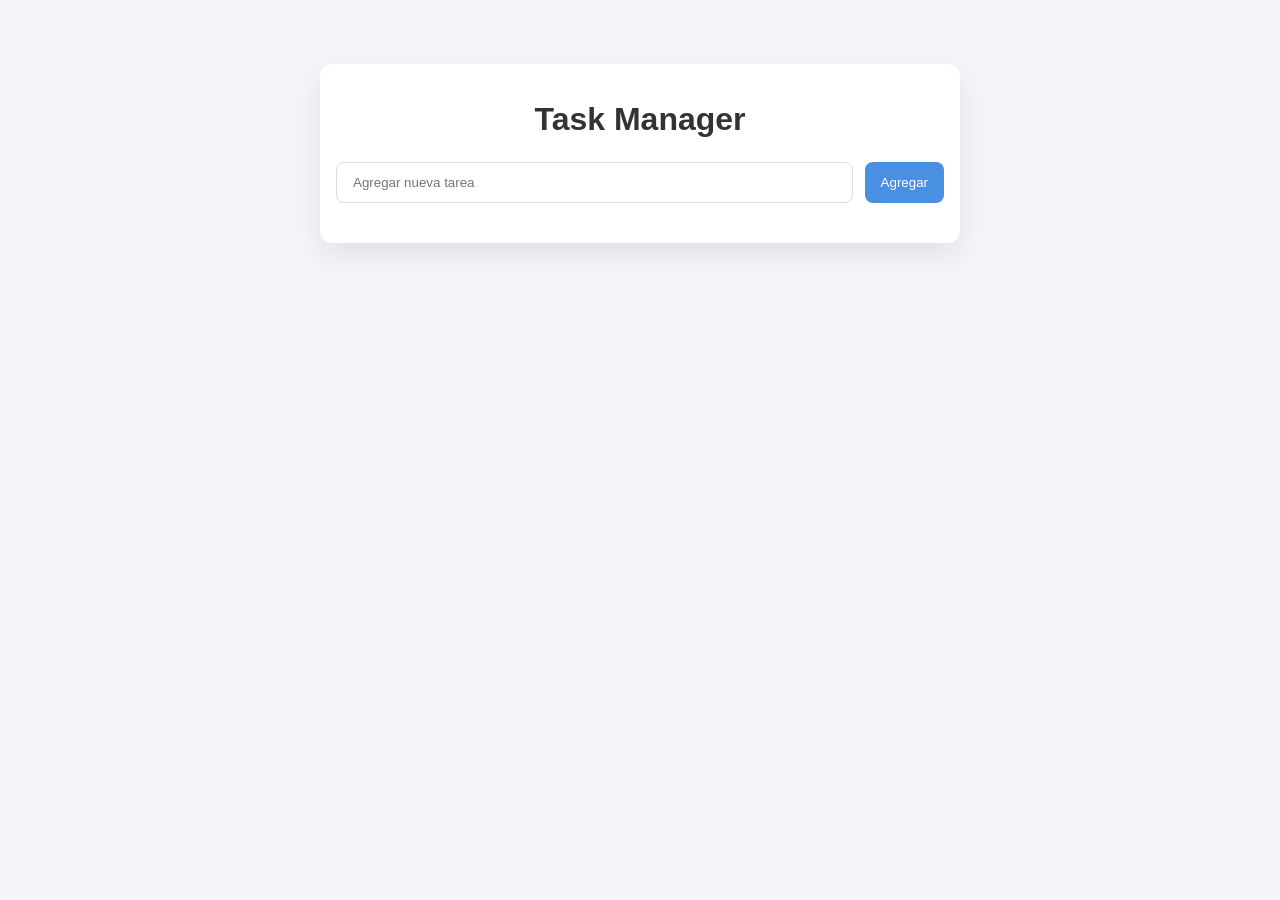
==== index.html @ 98037c94 "Para diseño y colores" ====
<!DOCTYPE html>
<html lang="es">
<head>
    <meta charset="UTF-8">
    <meta name="viewport" content="width=device-width, initial-scale=1.0">
    <title>Task Manager</title>
    <link rel="stylesheet" href="css/estilos.css">
</head>
<body>
    <main>
        <h1>Task Manager</h1>
        <section class="task-form">
            <input type="text" id="task-input" placeholder="Agregar nueva tarea">
            <button id="add-task">Agregar</button>
        </section>
        <section class="task-list">
            <ul id="tasks"></ul>
        </section>
    </main>
    <script src="js/app.js"></script>
</body>
</html>
---- css/estilos.css ----
* {
    box-sizing: border-box;
}
body {
    margin: 0;
    font-family: Arial, sans-serif;
    background: #f4f4f9;
    color: #333;
}
main {
    max-width: 640px;
    margin: 4rem auto;
    padding: 1rem;
    background: #fff;
    border-radius: 12px;
    box-shadow: 0 12px 30px rgba(0, 0, 0, 0.08);
}
h1 {
    text-align: center;
    margin-bottom: 1.5rem;
}
.task-form {
    display: flex;
    gap: 0.75rem;
    margin-bottom: 1.5rem;
}
#task-input {
    flex: 1;
    padding: 0.75rem 1rem;
    border: 1px solid #ddd;
    border-radius: 8px;
}
#add-task {
    padding: 0.75rem 1rem;
    background: #4a90e2;
    color: white;
    border: none;
    border-radius: 8px;
    cursor: pointer;
}
#add-task:hover {
    background: #357ac9;
}
.task-list ul {
    list-style: none;
    padding: 0;
    margin: 0;
}
.task-list li {
    display: flex;
    justify-content: space-between;
    align-items: center;
    padding: 0.85rem 1rem;
    border: 1px solid #ececec;
    border-radius: 10px;
    margin-bottom: 0.75rem;
    background: #fafafa;
}
.task-list button {
    background: transparent;
    border: 1px solid #e74c3c;
    color: #e74c3c;
    padding: 0.5rem 0.75rem;
    border-radius: 8px;
    cursor: pointer;
}
.task-list button:hover {
    background: #e74c3c;
    color: white;
}
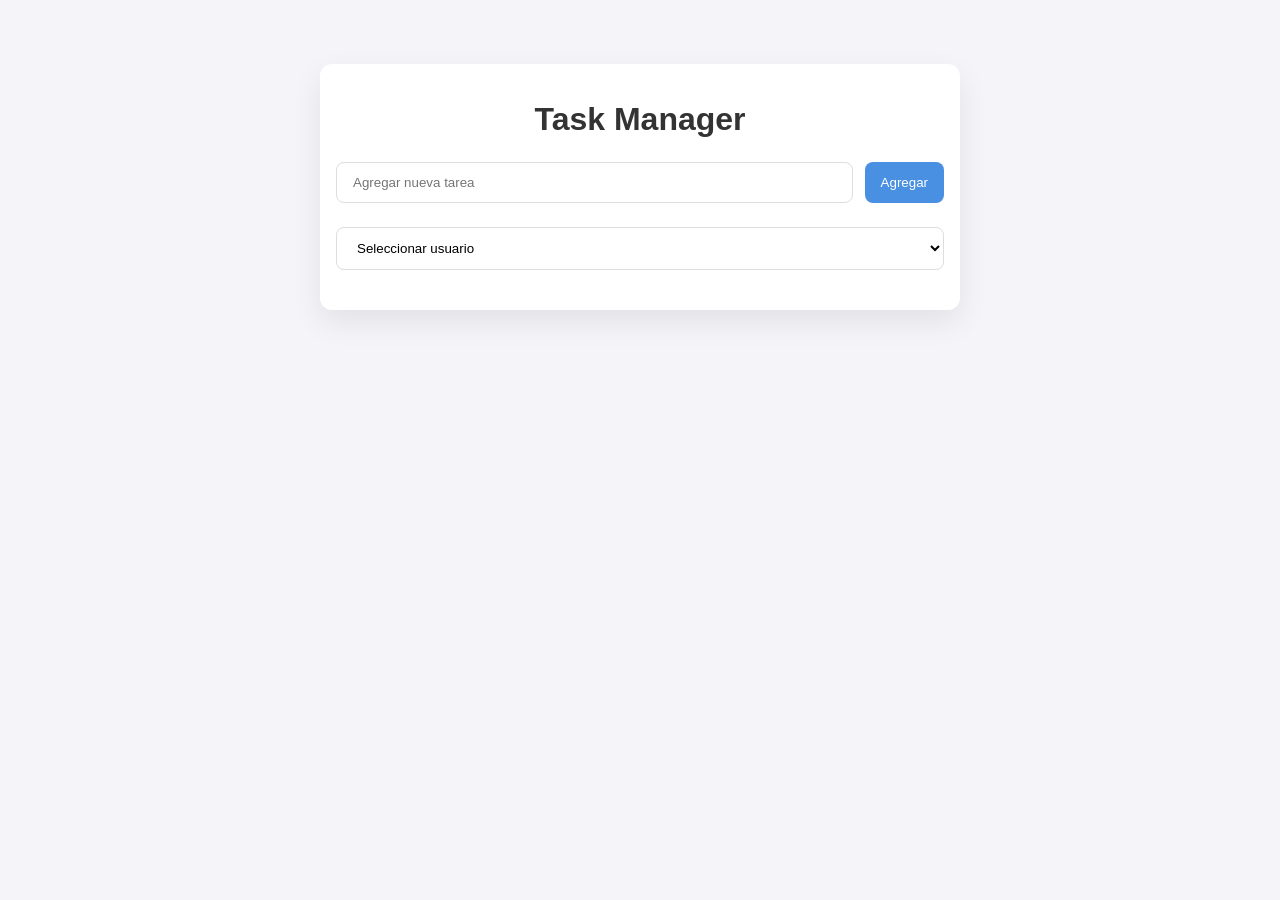
==== commit 28f6ea58: "Version 1: Seleccionador de Usarios agregado" ====
--- a/index.html
+++ b/index.html
@@ -13,6 +13,13 @@
             <input type="text" id="task-input" placeholder="Agregar nueva tarea">
             <button id="add-task">Agregar</button>
         </section>
+        <section class="task-form">
+            <select id="user-select" placeholder="Nombre usuario...">
+                <option value="">Seleccionar usuario</option>
+                <option value="Usuario 1">Usuario 1</option>
+                <option value="Usuario 2">Usuario 2</option>
+            </select>
+        </section>
         <section class="task-list">
             <ul id="tasks"></ul>
         </section>
--- a/css/estilos.css
+++ b/css/estilos.css
@@ -24,11 +24,14 @@
     gap: 0.75rem;
     margin-bottom: 1.5rem;
 }
-#task-input {
+#task-input,
+#user-select {
     flex: 1;
     padding: 0.75rem 1rem;
     border: 1px solid #ddd;
     border-radius: 8px;
+    background-color: #fff;
+    font-family: inherit;
 }
 #add-task {
     padding: 0.75rem 1rem;
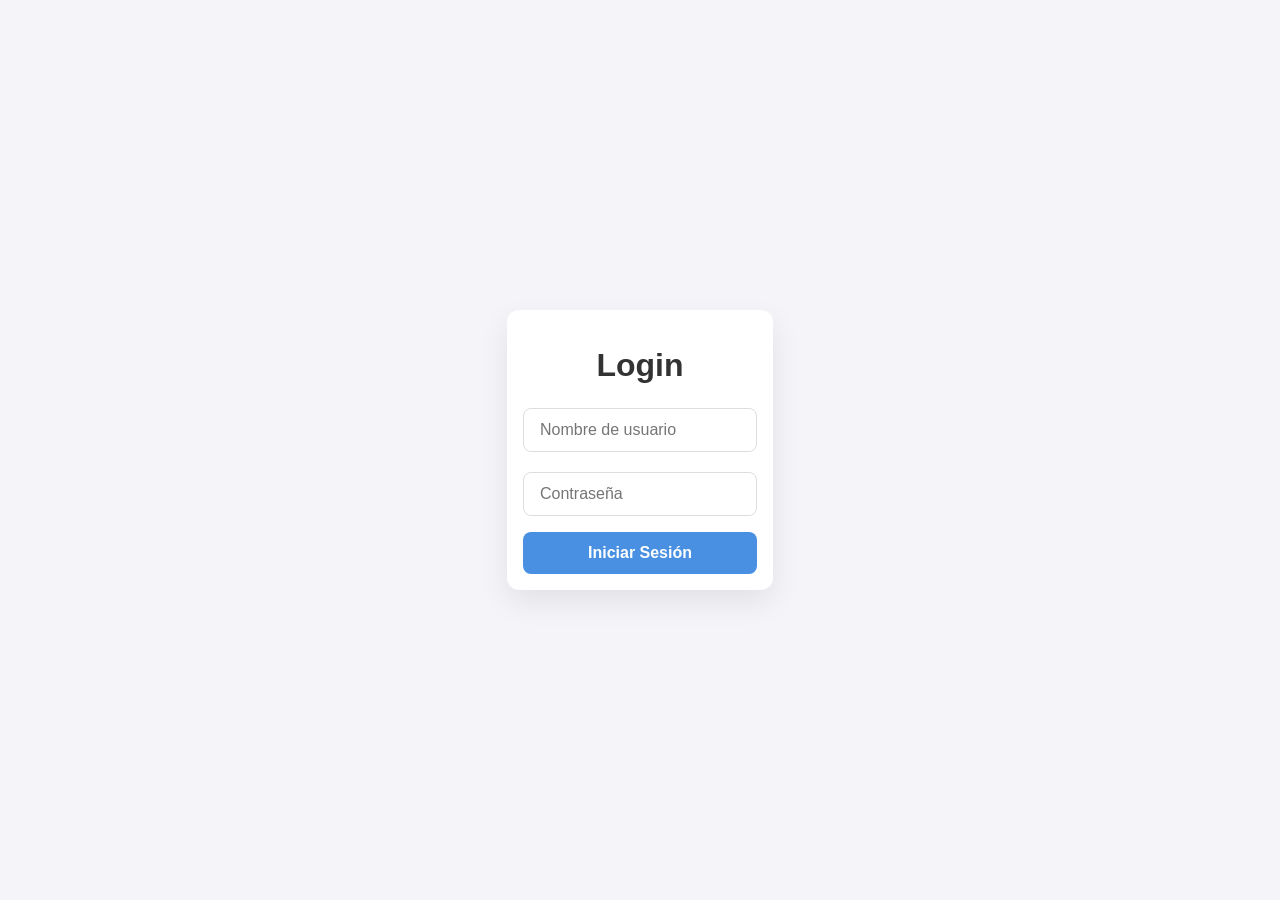
==== commit fffbbfb6: "Version 1: Creacion de login y plantilla creada" ====
--- a/index.html
+++ b/index.html
@@ -8,20 +8,17 @@
 </head>
 <body>
     <main>
-        <h1>Task Manager</h1>
-        <section class="task-form">
-            <input type="text" id="task-input" placeholder="Agregar nueva tarea">
-            <button id="add-task">Agregar</button>
+        <h1>Login</h1>
+        <section class="login-form">            
+            <div class="form-row">
+                <input type="text" id="username" placeholder="Nombre de usuario">  
+            </div>
+            <div class="form-row">
+                <input type="password" id="password" placeholder="Contraseña">  
+            </div>
         </section>
-        <section class="task-form">
-            <select id="user-select" placeholder="Nombre usuario...">
-                <option value="">Seleccionar usuario</option>
-                <option value="Usuario 1">Usuario 1</option>
-                <option value="Usuario 2">Usuario 2</option>
-            </select>
-        </section>
-        <section class="task-list">
-            <ul id="tasks"></ul>
+        <section class="task-form">                                 
+            <button id="login-button">Iniciar Sesión</button>
         </section>
     </main>
     <script src="js/app.js"></script>
--- a/css/estilos.css
+++ b/css/estilos.css
@@ -6,6 +6,11 @@
     font-family: Arial, sans-serif;
     background: #f4f4f9;
     color: #333;
+
+    display: flex;
+    justify-content: center;
+    align-items: center;
+    min-height: 100vh;
 }
 main {
     max-width: 640px;
@@ -19,31 +24,70 @@
     text-align: center;
     margin-bottom: 1.5rem;
 }
-.task-form {
+
+/* ===========================
+   ESTRUCTURA VERTICAL (LOGIN)
+   =========================== */
+.login-form {
     display: flex;
-    gap: 0.75rem;
-    margin-bottom: 1.5rem;
+    flex-direction: column;
+    gap: 1.25rem; 
 }
-#task-input,
-#user-select {
-    flex: 1;
+
+.row {
+    width: 100%;
+}
+
+#username,
+#password {
+    width: 100%;
     padding: 0.75rem 1rem;
     border: 1px solid #ddd;
     border-radius: 8px;
     background-color: #fff;
     font-family: inherit;
+    font-size: 1rem;
+    outline: none;
+    transition: border-color 0.2s;
 }
-#add-task {
+
+#username:focus,
+#password:focus {
+    border-color: #4a90e2; 
+}
+
+/* =======
+   BOTONES
+   ======= */
+
+#add-task,
+#login-button {
+    width: 100%;
     padding: 0.75rem 1rem;
     background: #4a90e2;
     color: white;
     border: none;
+    font-size: 1rem;
+    font-weight: bold;
     border-radius: 8px;
     cursor: pointer;
+    margin-top: 1rem;
 }
-#add-task:hover {
+
+#add-task:hover,
+#login-button:hover {
     background: #357ac9;
 }
+
+#add-task:active,
+#login-button:active {
+    background: #132d4b;
+}
+
+/* ===============
+   LISTA DE TAREAS 
+   =============== */
+
 .task-list ul {
     list-style: none;
     padding: 0;
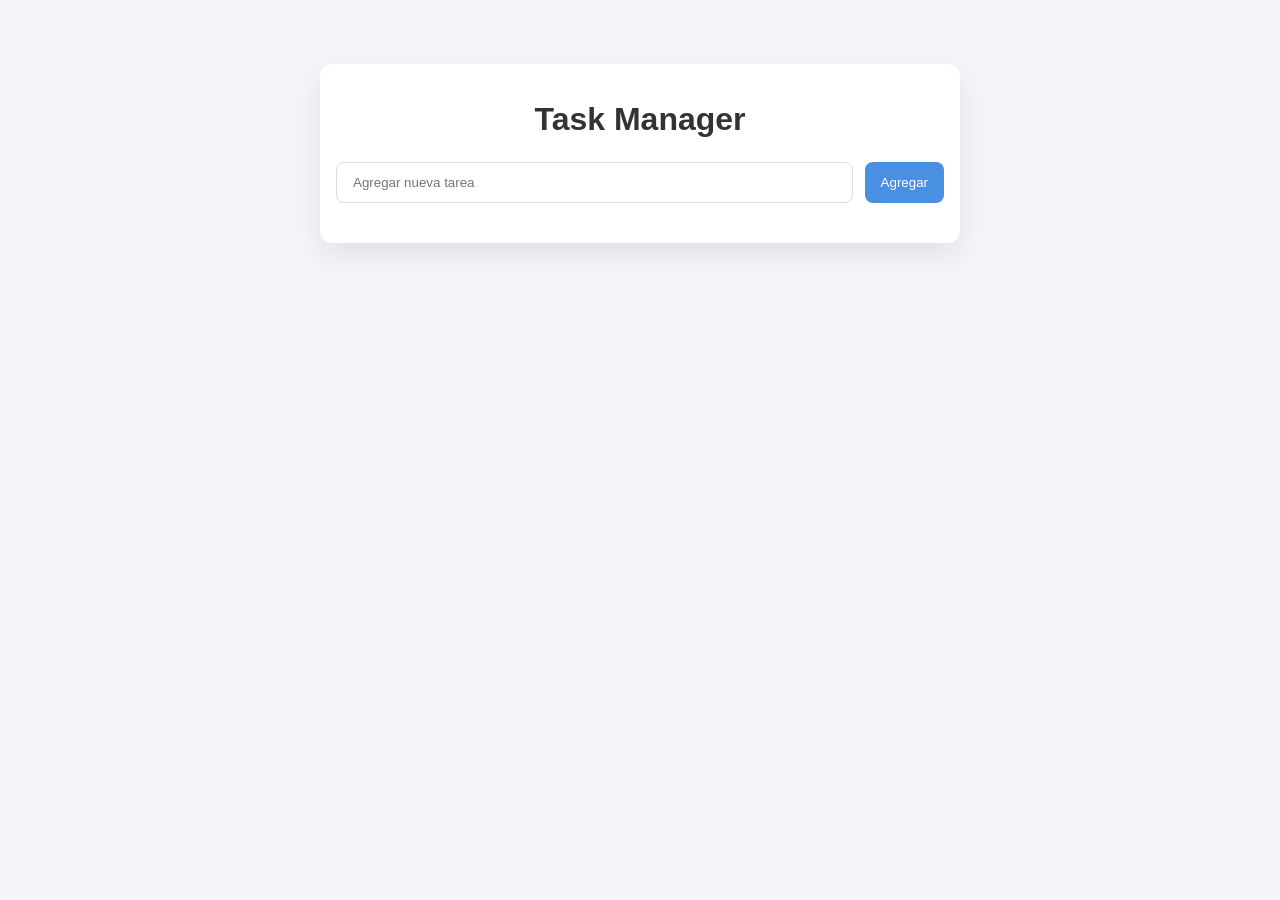
==== commit 5d1c4c06: "Merge pull request #6 from JulioPolan/feature/interfaz Feature/interfaz" ====
--- a/index.html
+++ b/index.html
@@ -8,17 +8,13 @@
 </head>
 <body>
     <main>
-        <h1>Login</h1>
-        <section class="login-form">            
-            <div class="form-row">
-                <input type="text" id="username" placeholder="Nombre de usuario">  
-            </div>
-            <div class="form-row">
-                <input type="password" id="password" placeholder="Contraseña">  
-            </div>
+        <h1>Task Manager</h1>
+        <section class="task-form">
+            <input type="text" id="task-input" placeholder="Agregar nueva tarea">
+            <button id="add-task">Agregar</button>
         </section>
-        <section class="task-form">                                 
-            <button id="login-button">Iniciar Sesión</button>
+        <section class="task-list">
+            <ul id="tasks"></ul>
         </section>
     </main>
     <script src="js/app.js"></script>
--- a/css/estilos.css
+++ b/css/estilos.css
@@ -6,11 +6,6 @@
     font-family: Arial, sans-serif;
     background: #f4f4f9;
     color: #333;
-
-    display: flex;
-    justify-content: center;
-    align-items: center;
-    min-height: 100vh;
 }
 main {
     max-width: 640px;
@@ -24,70 +19,28 @@
     text-align: center;
     margin-bottom: 1.5rem;
 }
-
-/* ===========================
-   ESTRUCTURA VERTICAL (LOGIN)
-   =========================== */
-.login-form {
+.task-form {
     display: flex;
-    flex-direction: column;
-    gap: 1.25rem; 
+    gap: 0.75rem;
+    margin-bottom: 1.5rem;
 }
-
-.row {
-    width: 100%;
-}
-
-#username,
-#password {
-    width: 100%;
+#task-input {
+    flex: 1;
     padding: 0.75rem 1rem;
     border: 1px solid #ddd;
     border-radius: 8px;
-    background-color: #fff;
-    font-family: inherit;
-    font-size: 1rem;
-    outline: none;
-    transition: border-color 0.2s;
 }
-
-#username:focus,
-#password:focus {
-    border-color: #4a90e2; 
-}
-
-/* =======
-   BOTONES
-   ======= */
-
-#add-task,
-#login-button {
-    width: 100%;
+#add-task {
     padding: 0.75rem 1rem;
     background: #4a90e2;
     color: white;
     border: none;
-    font-size: 1rem;
-    font-weight: bold;
     border-radius: 8px;
     cursor: pointer;
-    margin-top: 1rem;
 }
-
-#add-task:hover,
-#login-button:hover {
+#add-task:hover {
     background: #357ac9;
 }
-
-#add-task:active,
-#login-button:active {
-    background: #132d4b;
-}
-
-/* ===============
-   LISTA DE TAREAS 
-   =============== */
-
 .task-list ul {
     list-style: none;
     padding: 0;
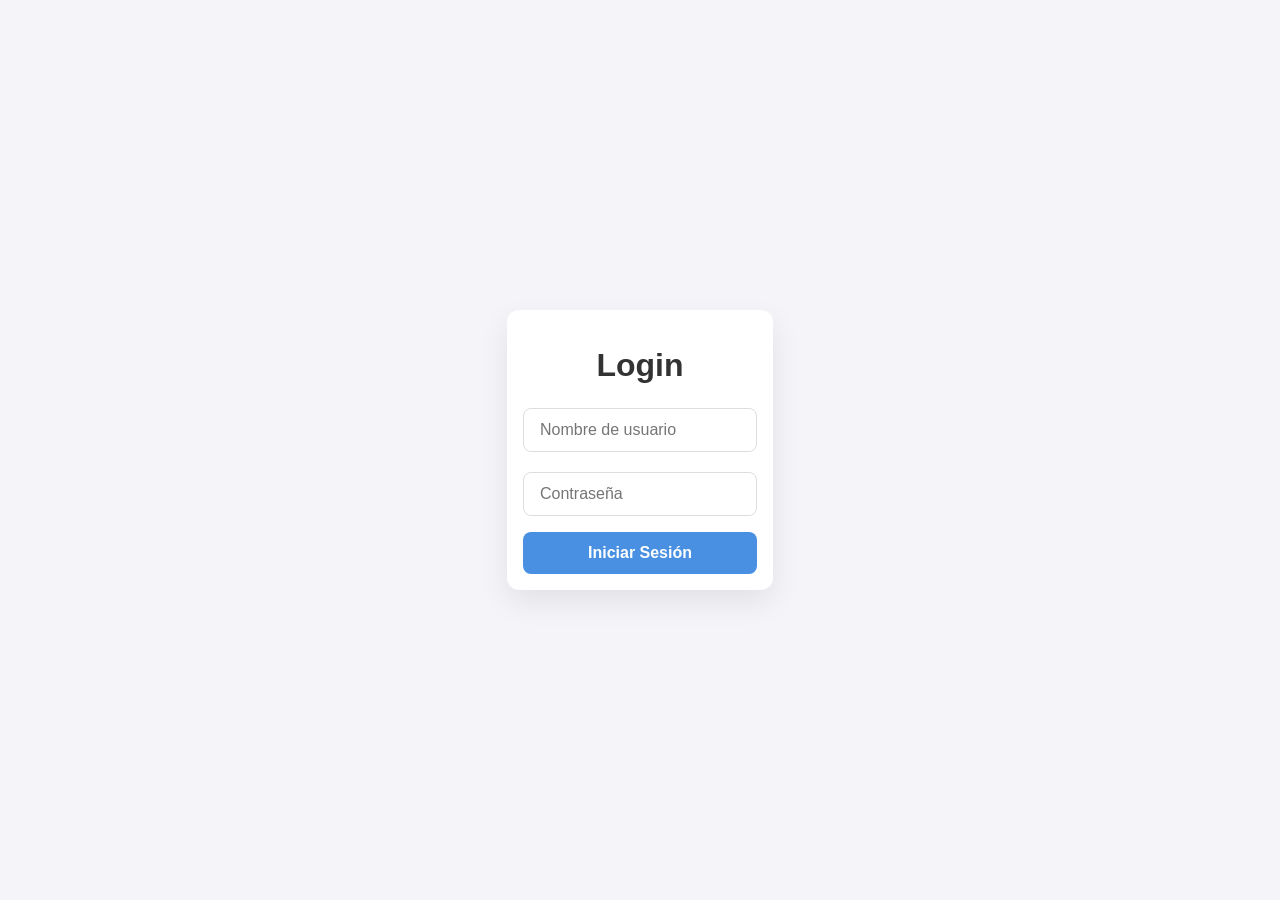
==== commit 52401fb6: "Merge pull request #7 from JulioPolan/feature/login Version 1: Creacion de login y plantilla creada" ====
--- a/index.html
+++ b/index.html
@@ -8,13 +8,17 @@
 </head>
 <body>
     <main>
-        <h1>Task Manager</h1>
-        <section class="task-form">
-            <input type="text" id="task-input" placeholder="Agregar nueva tarea">
-            <button id="add-task">Agregar</button>
+        <h1>Login</h1>
+        <section class="login-form">            
+            <div class="form-row">
+                <input type="text" id="username" placeholder="Nombre de usuario">  
+            </div>
+            <div class="form-row">
+                <input type="password" id="password" placeholder="Contraseña">  
+            </div>
         </section>
-        <section class="task-list">
-            <ul id="tasks"></ul>
+        <section class="task-form">                                 
+            <button id="login-button">Iniciar Sesión</button>
         </section>
     </main>
     <script src="js/app.js"></script>
--- a/css/estilos.css
+++ b/css/estilos.css
@@ -6,6 +6,11 @@
     font-family: Arial, sans-serif;
     background: #f4f4f9;
     color: #333;
+
+    display: flex;
+    justify-content: center;
+    align-items: center;
+    min-height: 100vh;
 }
 main {
     max-width: 640px;
@@ -19,28 +24,70 @@
     text-align: center;
     margin-bottom: 1.5rem;
 }
-.task-form {
+
+/* ===========================
+   ESTRUCTURA VERTICAL (LOGIN)
+   =========================== */
+.login-form {
     display: flex;
-    gap: 0.75rem;
-    margin-bottom: 1.5rem;
+    flex-direction: column;
+    gap: 1.25rem; 
 }
-#task-input {
-    flex: 1;
+
+.row {
+    width: 100%;
+}
+
+#username,
+#password {
+    width: 100%;
     padding: 0.75rem 1rem;
     border: 1px solid #ddd;
     border-radius: 8px;
+    background-color: #fff;
+    font-family: inherit;
+    font-size: 1rem;
+    outline: none;
+    transition: border-color 0.2s;
 }
-#add-task {
+
+#username:focus,
+#password:focus {
+    border-color: #4a90e2; 
+}
+
+/* =======
+   BOTONES
+   ======= */
+
+#add-task,
+#login-button {
+    width: 100%;
     padding: 0.75rem 1rem;
     background: #4a90e2;
     color: white;
     border: none;
+    font-size: 1rem;
+    font-weight: bold;
     border-radius: 8px;
     cursor: pointer;
+    margin-top: 1rem;
 }
-#add-task:hover {
+
+#add-task:hover,
+#login-button:hover {
     background: #357ac9;
 }
+
+#add-task:active,
+#login-button:active {
+    background: #132d4b;
+}
+
+/* ===============
+   LISTA DE TAREAS 
+   =============== */
+
 .task-list ul {
     list-style: none;
     padding: 0;
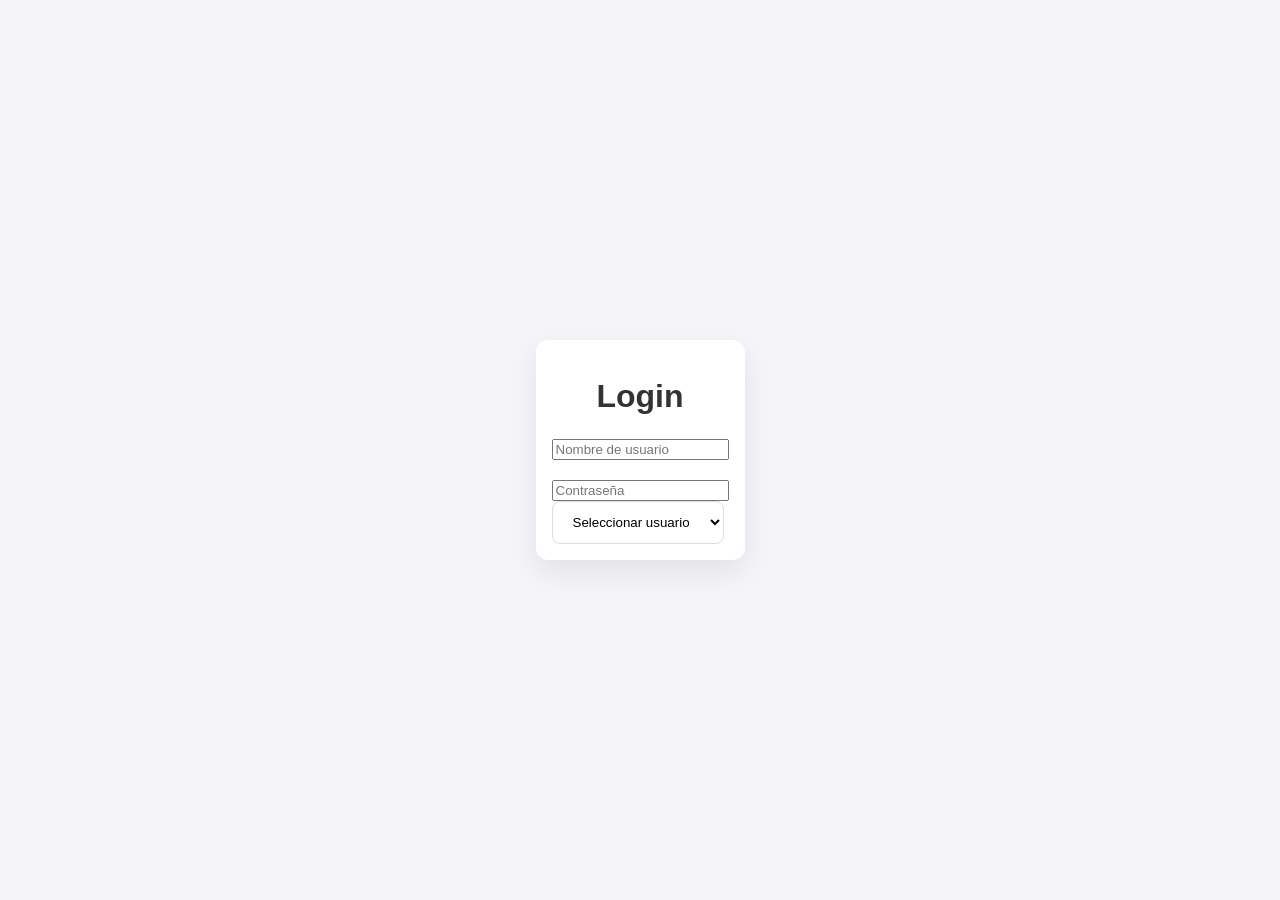
==== commit 896f30ae: "Merge branch 'develop' into feature/task-manager" ====
--- a/index.html
+++ b/index.html
@@ -17,8 +17,15 @@
                 <input type="password" id="password" placeholder="Contraseña">  
             </div>
         </section>
-        <section class="task-form">                                 
-            <button id="login-button">Iniciar Sesión</button>
+        <section class="task-form">
+            <select id="user-select" placeholder="Nombre usuario...">
+                <option value="">Seleccionar usuario</option>
+                <option value="Usuario 1">Usuario 1</option>
+                <option value="Usuario 2">Usuario 2</option>
+            </select>
+        </section>
+        <section class="task-list">
+            <ul id="tasks"></ul>
         </section>
     </main>
     <script src="js/app.js"></script>
--- a/css/estilos.css
+++ b/css/estilos.css
@@ -33,27 +33,14 @@
     flex-direction: column;
     gap: 1.25rem; 
 }
-
-.row {
-    width: 100%;
-}
-
-#username,
-#password {
-    width: 100%;
+#task-input,
+#user-select {
+    flex: 1;
     padding: 0.75rem 1rem;
     border: 1px solid #ddd;
     border-radius: 8px;
     background-color: #fff;
     font-family: inherit;
-    font-size: 1rem;
-    outline: none;
-    transition: border-color 0.2s;
-}
-
-#username:focus,
-#password:focus {
-    border-color: #4a90e2; 
 }
 
 /* =======
